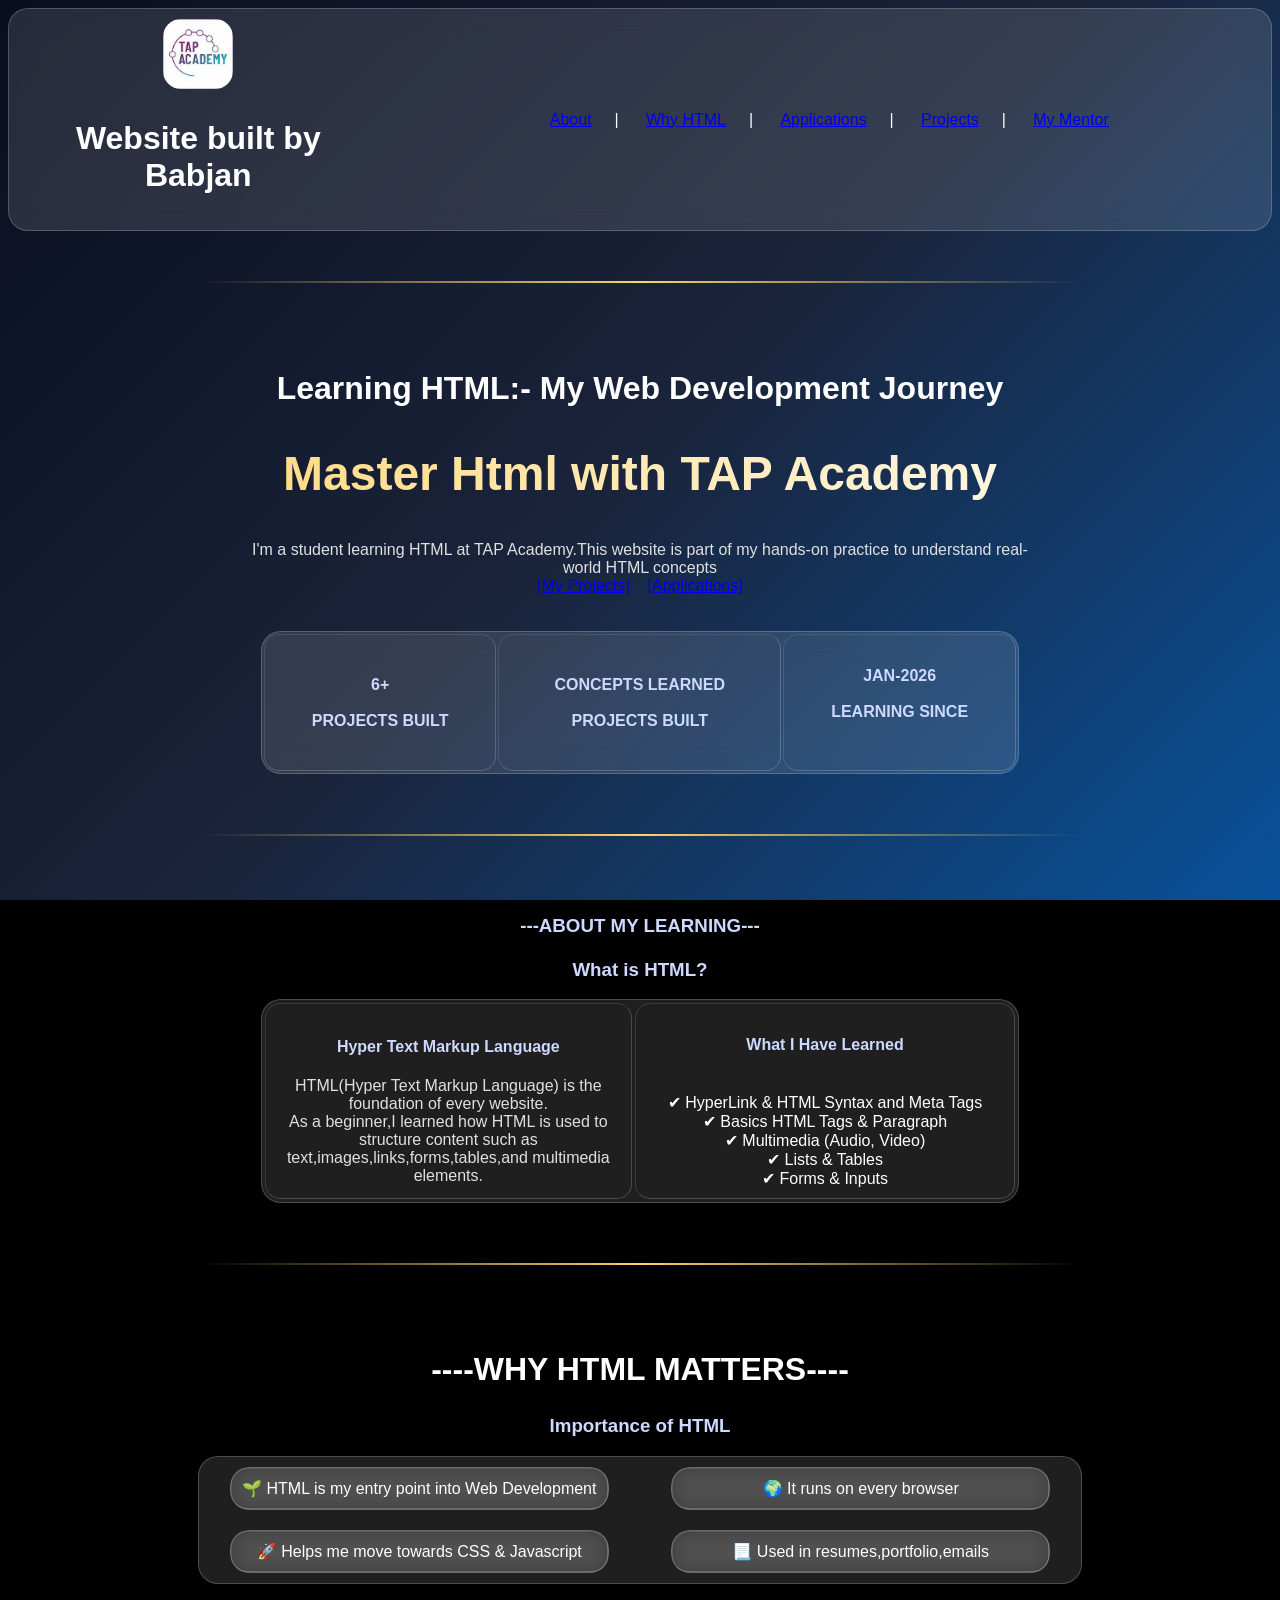
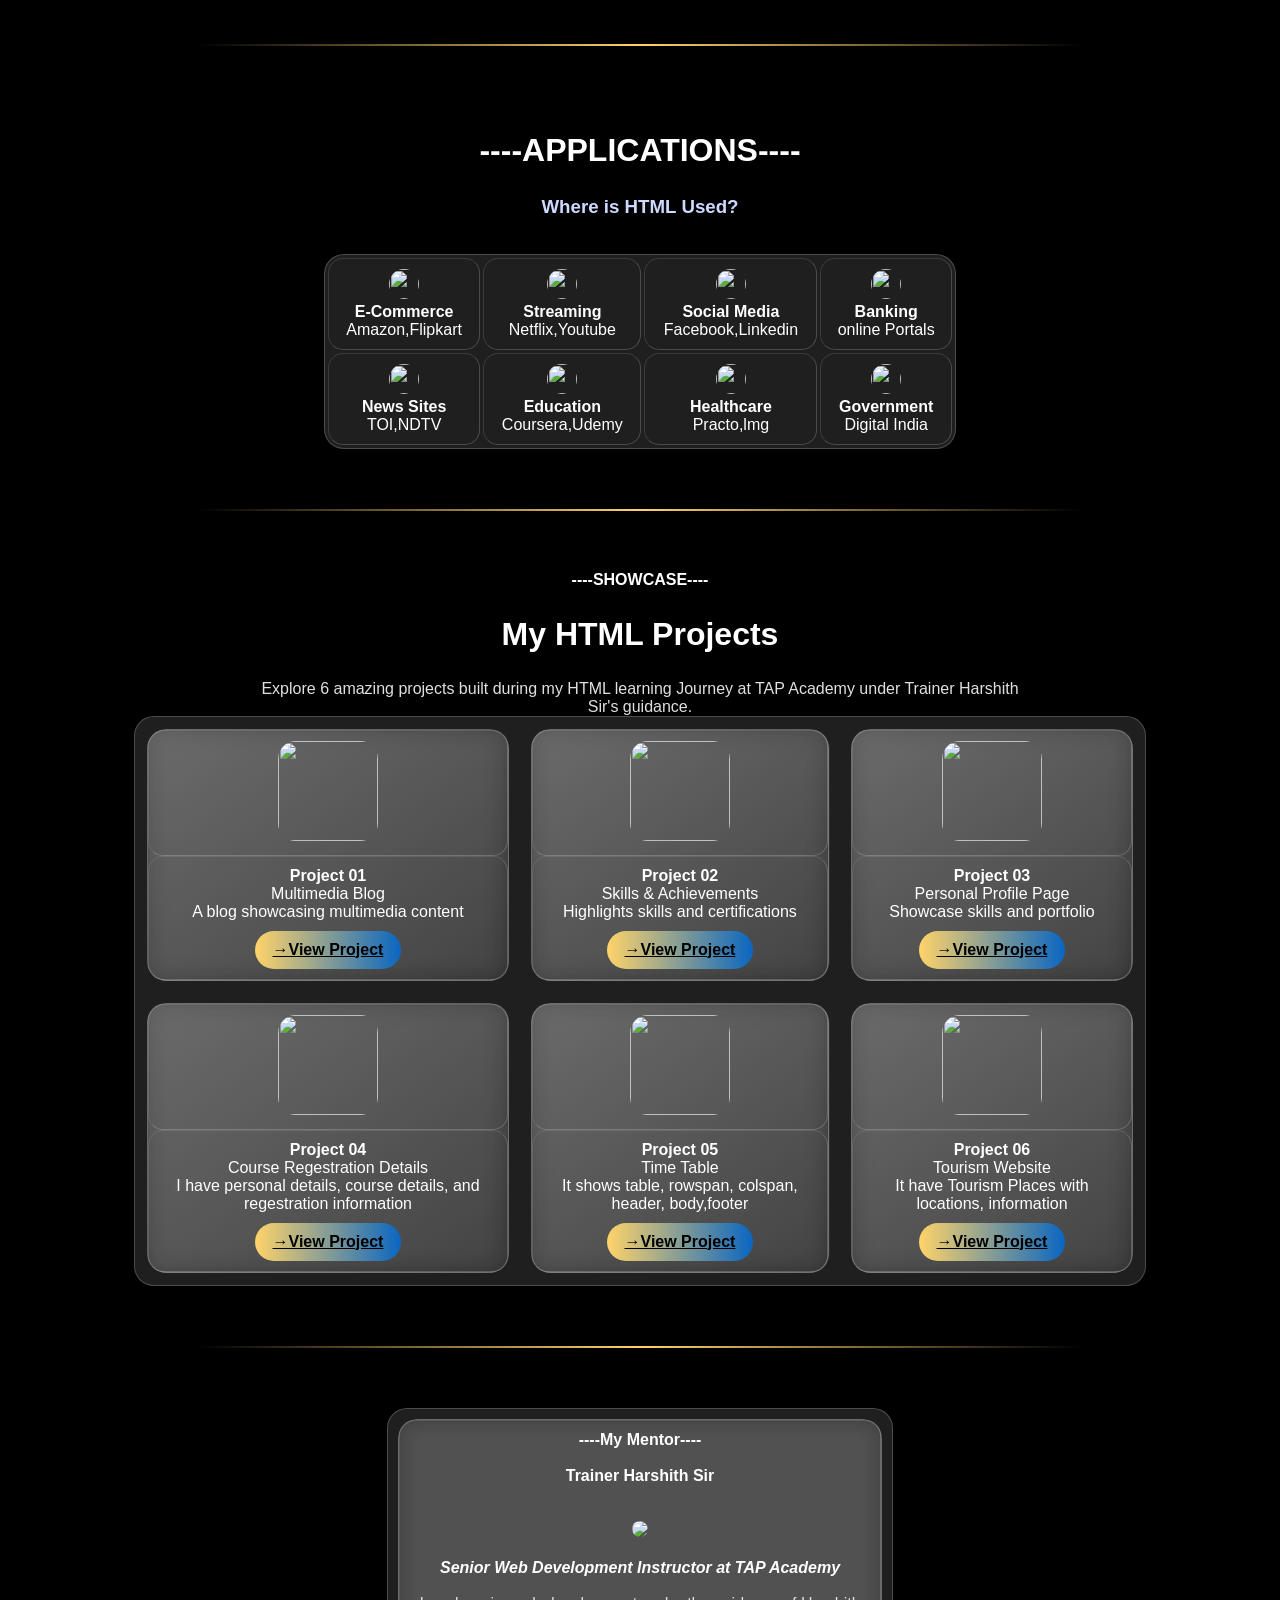
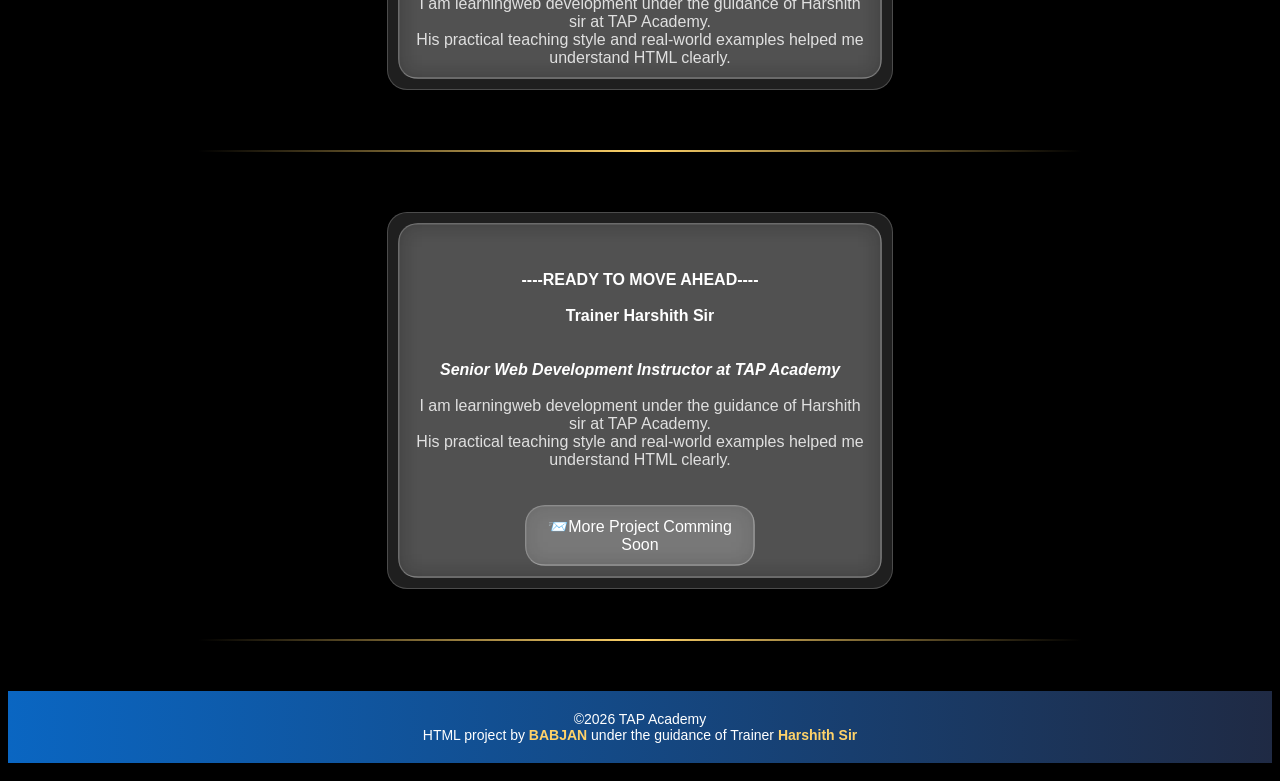
==== index.html @ b2060da7 "Added portfolio project files" ====
<!doctype html>
<html lang="en">
  <head>
    <meta charset="UTF-8" />
    <meta name="viewport" content="width=device-width, initial-scale=1.0" />
    <title>Final Project of HTML</title>
    <link rel="stylesheet" href="./style.css">
    <style>html{scroll-behavior: smooth;}</style>
  </head>
  <body>
    
      <table width="100%" cellpadding="15" cellspacing="0" borde="1" >
        <tr>
          <td width="30%">

                <img
                  src="./assets/tap.jpg"
                  alt="not found"
                  height="70%"
                  width="70px"
                />
                <h2>Website built by Babjan</h2>
              
                <td align="right">
                  <a href="#a">About</a>&nbsp;&nbsp;|&nbsp;&nbsp;
                  <a href="#a1">Why HTML</a>&nbsp;&nbsp;|&nbsp;&nbsp;
                  <a href="#a2">Applications</a>&nbsp;&nbsp;|&nbsp;&nbsp;
                  <a href="#a3">Projects</a>&nbsp;&nbsp;|&nbsp;&nbsp;
                  <a href="#a4">My Mentor</a>
                </td>
          </td>
        </tr>
    </table>
      <hr>
    <section>
    <center><h2>Learning HTML:- My Web Development Journey</h2>
        <h1>Master Html with TAP Academy</h1>
       <p> I'm a student learning HTML at TAP Academy.This website is part of my hands-on practice to understand real-world HTML concepts</p>
        
    <a href="#a3">[My Projects]</a>&nbsp;&nbsp;&nbsp;
    <a href="#a1">[Applications]</a><br><br><br>
    <table border="1" cellspacing="2" width="60%">
        <tr>
            <td><h4 style="text-align: center;">6+<br><br>PROJECTS BUILT</h4></h2></td>
            <td><h4 style="text-align: center;">CONCEPTS LEARNED<br><br>PROJECTS BUILT</h4></td>
            <td><h4 style="text-align: center;">JAN-2026<br><br>LEARNING SINCE<br><br></h4></td>
        </tr>
    </table>
    </center>
</section>

<hr width="90%" align="center">

<section id="a">
    <center>
        <h3>---ABOUT MY LEARNING---<br><br>What is HTML?</h3>
        <table border="1" cellspacing="3" cellpadding="5" width="60%" align="center">
            <tr>
                <td width="20%">
                        <h4>Hyper Text Markup Language</h4>
                        <p>HTML(Hyper Text Markup Language) is the foundation of every website.</p>
                        <p>As a beginner,I learned how HTML is used to structure content such as text,images,links,forms,tables,and multimedia elements.</p>
                </td>
                <td width="30%" align="center">
                     <h4>What I Have Learned</h4>
                     <br>
                    &#10004;&nbsp;<code>HyperLink &amp; HTML Syntax and Meta Tags</code><br>
                    &#10004;&nbsp;<code>Basics HTML Tags &amp; Paragraph</code><br>
                    &#10004;&nbsp;<code>Multimedia (Audio, Video)</code><br>
                    &#10004;&nbsp;<code>Lists &amp; Tables</code><br>
                    &#10004;&nbsp;<code>Forms &amp; Inputs</code><br>   
                </td>
            </tr>
        </table>
    </center>
    
</section>

<hr width="90%" align="center">

<section id="a1">
    <center><h2>----WHY HTML MATTERS----</h2>
<h3>Importance of HTML</h3></center>
<table width="70%" cellpadding="5" cellspacing="0" align="center">
  <tr> 
    <td align="center" width="50%">
      <table border="1" width="90%" cellpadding="15" cellspacing="0"> 
        <tr>
          <td align="center">
            &#127793; HTML is my entry point into Web Development
          </td>
        </tr>
      </table>
    </td>

    <td align="center" width="50%">
      <table border="1" width="90%" cellpadding="16" cellspacing="0"> 
        <tr>
          <td align="center">
            &#127757; It runs on every browser
          </td>
        </tr>
      </table>
    </td>   
  </tr>

  <tr> 
    <td align="center" width="50%">
      <table border="1" width="90%" cellpadding="15" cellspacing="0">
        <tr>
          <td align="center">
            &#128640; Helps me move towards CSS & Javascript
          </td>
        </tr>
      </table>
    </td>

    <td align="center" width="50%">
      <table border="1" width="90%" cellpadding="16" cellspacing="0">
        <tr>
          <td align="center">
            &#128195; Used in resumes,portfolio,emails
          </td>
        </tr>
      </table>
    </td>
  </tr>
</table>
</section>

<hr width="90%" align="center">


<section id="a2">
    <center><h2>----APPLICATIONS----</h2>
<h3>Where is HTML Used?</h3></center>
<table border="1" cellspacing="3" cellpadding="15" align="center" width="50%">
<tr>
    <td align="center"><img src="https://th.bing.com/th/id/OIP.m6vHUbxM4qGvx_zzkTU1ZwHaHa?w=145&h=180&c=7&r=0&o=7&dpr=1.3&pid=1.7&rm=3" height="30px" width="30px" /><br>
    <strong>E-Commerce</strong><br>Amazon,Flipkart</td>

    <td align="center"><img src="https://th.bing.com/th/id/OIP.EscmLL_QEJb-lt-h0QhR7wHaHa?w=165&h=180&c=7&r=0&o=7&dpr=1.3&pid=1.7&rm=3" height="30px" width="30px" /><br>
    <strong>Streaming</strong><br>Netflix,Youtube</td>

    <td align="center"><img src="https://th.bing.com/th/id/OIP.8rCgB4lXJ_KWZBUu80ySaQHaHa?w=217&h=188&c=7&r=0&o=7&dpr=1.3&pid=1.7&rm=3" height="30px" width="30px" /><br>
    <strong>Social Media</strong><br>Facebook,Linkedin</td>

    <td align="center"><img src="https://th.bing.com/th/id/OIP.sJnjR1BLaYWSbisc_c6HmwHaD4?w=337&h=180&c=7&r=0&o=7&dpr=1.3&pid=1.7&rm=3" height="30px" width="30px" /><br>
    <strong>Banking</strong><br>online Portals</td><br/></tr>

    <tr>

    <td align="center"><img src="https://th.bing.com/th/id/OIP.WgOadtvMy6-7T75wmMT-QAHaD4?w=291&h=180&c=7&r=0&o=7&dpr=1.3&pid=1.7&rm=3" height="30px" width="30px" /><br>
    <strong>News Sites</strong><br>TOI,NDTV</td>

    <td align="center"><img src="https://th.bing.com/th/id/OIP.IPx2QW91-AKJfD_4V-XQbAHaHa?w=172&h=180&c=7&r=0&o=7&dpr=1.3&pid=1.7&rm=3" height="30px" width="30px" /><br>
    <strong>Education</strong><br>Coursera,Udemy</td>

    <td align="center"><img src="https://static.vecteezy.com/system/resources/previews/017/177/954/original/round-medical-cross-symbol-on-transparent-background-free-png.png" height="30px" width="30px" /><br>
    <strong>Healthcare</strong><br>Practo,lmg</td>

    <td align="center"><img src="https://th.bing.com/th/id/OIP.lGdzNoOOOzlWIdYTEbRd3AHaD4?w=306&h=180&c=7&r=0&o=7&dpr=1.3&pid=1.7&rm=3" height="30px" width="30px" /><br>
    <strong>Government</strong><br>Digital India</td>
</tr>
</table>
</section>

<hr width="90%" align="center">

<section id="a3">
    <center> <strong>----SHOWCASE----</strong>
    <h2>My HTML Projects</h2>
    <p>Explore 6 amazing projects built during my HTML learning Journey at TAP Academy under Trainer Harshith Sir's guidance.</p></center>
    <table width="80%" cellpadding="20" align="center">
        <tr>

            <td>
                <table border="1" width="100%" cellpadding="20" cellspacing="0">
                    <tr>
                        <td align="center"><img src="https://images.emojiterra.com/microsoft/fluent-emoji/15.1/1024px/1f3a5_color.png" height="100px" width="100px"/></td>
                    </tr>
                    <tr>
                        <td><strong>Project 01</strong><br>Multimedia Blog<br>A blog showcasing multimedia content<br>
                        <a href="./project-1.html">&#8594;View Project</a></td>
                    </tr>
                </table>
            </td>

             <td>
                <table border="1" width="100%" cellpadding="20" cellspacing="0">
                    <tr>
                        <td align="center"><img src="https://th.bing.com/th/id/OIP.bEZi1TYp7rVrdid0XK0QLAAAAA?w=200&h=180&c=7&r=0&o=7&dpr=1.3&pid=1.7&rm=3" height="100px" width="100px"/></td>
                    </tr>
                    <tr>
                        <td><strong>Project 02</strong><br>Skills & Achievements<br>Highlights skills and certifications<br>
                        <a href="./project-2.html">&#8594;View Project</a></td>
                    </tr>
                </table>
            </td>

             <td>
                <table border="1" width="100%" cellpadding="20" cellspacing="0">
                    <tr>
                        <td align="center"><img src="https://tse1.mm.bing.net/th/id/OIP.06xSUFt7QYFcgziKMVt1hwHaHa?pid=ImgDet&w=185&h=185&c=7&dpr=1.3&o=7&rm=3" height="100px" width="100px"/></td>
                    </tr>
                    <tr>
                        <td><strong>Project 03</strong><br>Personal Profile Page<br>Showcase skills and portfolio<br>
                        <a href="./project-3.html">&#8594;View Project</a></td>
                    </tr>
                </table>
            </td>

        </tr>

        <tr>

            

            <td>
                <table border="1" width="100%" cellpadding="20" cellspacing="0">
                    <tr>
                        <td align="center"><img src="https://www.kindpng.com/picc/m/756-7564789_registration-icon-png-transparent-png.png" height="100px" width="100px"/></td>
                    </tr>
                    <tr>
                        <td><strong>Project 04</strong><br>Course Regestration Details<br>I have personal details, course details, and regestration information<br>
                             <a href="./project-4.html">&#8594;View Project</a>
                        </td>
                    </tr>
                </table>
            </td>

            <td>
                <table border="1" width="100%" cellpadding="20" cellspacing="0">
                    <tr>
                        <td align="center"><img src="https://img.freepik.com/premium-vector/illustration-calendar-date_498740-14715.jpg" height="100px" width="100px"/></td>
                    </tr>
                    <tr>
                        <td><strong>Project 05</strong><br>Time Table<br>It shows table, rowspan, colspan, header, body,footer<br>
                        <a href="./project-5.html">&#8594;View Project</a></td>
                    </tr>
                </table>
            </td>

            <td>
                <table border="1" width="100%" cellpadding="20" cellspacing="0">
                    <tr>
                        <td align="center"><img src="https://tse2.mm.bing.net/th/id/OIP.FB5dSRsHvfHQTujWLWpkeQHaIa?w=768&h=872&rs=1&pid=ImgDetMain&o=7&rm=3" height="100px" width="100px"/></td>
                    </tr>
                    <tr>
                        <td><strong>Project 06</strong><br>Tourism Website<br>It have Tourism Places with locations, information<br>
                            <a href="./project-6.html">&#8594;View Project</a>
                        </td>
                    </tr>
                </table>
            </td>

        </tr>

    </table>
</section>

<hr width="90%" align="center">

<section id="a4" >
    <table align="center" width="40%" cellpadding="20"  cellspacing="0">
        <tr>
        <td align="center">
        <table border="1"  width="100%" cellpadding="15" cellspacing="0">
        <td align="center"><strong>----My Mentor----</strong><br><br><b>Trainer Harshith Sir</b><br><br><br><img src="https://tse4.mm.bing.net/th/id/OIP.xToJ0WnHPA_7rdATofqCewHaHa?pid=ImgDet&w=185&h=185&c=7&dpr=1.3&o=7&rm=3" height="100px" weight="100%"/><br><br><b><em>Senior Web Development Instructor at TAP Academy<br><br></em></b>
            <p>I am learningweb development under the guidance of Harshith sir at TAP Academy.<br>His practical teaching style and real-world examples helped me understand HTML clearly.</p></td>
        </table>
        </td>
        </tr>
    </table>
</section>

<hr width="90%" align="center">

<section id="a5" >
    <table align="center" width="40%" cellpadding="20"  cellspacing="0">
        <tr>
        <td align="center">
        <table border="1"  width="100%" cellpadding="15" cellspacing="0">
        <td align="center">
            <br><br>
            <strong>----READY TO MOVE AHEAD----</strong>
            <br><br>
            <b>Trainer Harshith Sir</b><br><br><br>
            <b><em>Senior Web Development Instructor at TAP Academy<br><br></em></b>
            <p>I am learningweb development under the guidance of Harshith sir at TAP Academy.<br>His practical teaching style and real-world examples helped me understand HTML clearly.</p>
            <br><br>
            <table border="1" width="50%" cellpadding="5" cellspacing="0" align="center">
            <td align="center">&#128232;More Project Comming Soon</td>
        </table>
        </td>
        </tr>
        </table>
        </td>
        
    </table>
</div>

<hr width="90%" align="center">
    
<footer align="center">
    &#169;2026 TAP Academy<br>HTML project by <strong>BABJAN</strong> under the guidance of Trainer <strong>Harshith Sir</strong>
</footer>
    
  </body>
</html>
---- style.css ----
/* =========================
   PREMIUM BASE
========================= */
* {
  margin: 1;
  padding: 0;
  box-sizing: border-box;
  font-family: "Inter", "Segoe UI", sans-serif;
}

body {
  color: #ffffff;
  background: #000;
  overflow-x: hidden;
}

/* =========================
   BACKGROUND VIDEO
========================= */
#bg-video {
  position: fixed;
  inset: 0;
  width: 100%;
  height: 100%;
  object-fit: cover;
  z-index: -3;
}

/* Gradient luxury overlay */
body::before {
  content: "";
  position: fixed;
  inset: 0;
  background: linear-gradient(
    135deg,
    rgba(10, 15, 35, 0.9),
    rgba(31, 42, 68, 0.85),
    rgba(10, 102, 194, 0.8)
  );
  z-index: -2;
}

/* =========================
   WRAPPER
========================= */
.portfolio-wrapper {
  width: 100%;
}

/* =========================
   TYPOGRAPHY
========================= */
h1 {
  font-size: 3rem;
  background: linear-gradient(90deg, #ffd369, #ffffff);
  -webkit-background-clip: text;
  -webkit-text-fill-color: transparent;
}

h2 {
  font-size: 2rem;
  color: #ffffff;
}

h3,
h4 {
  color: #cdd9ff;
}

p {
  color: #e0e0e0;
  max-width: 780px;
  margin: auto;
}

/* =========================
   NAVIGATION
========================= */
td a {
  padding: 10px 14px;
  border-radius: 30px;
  transition: all 0.3s ease;
}

td a:hover {
  background: linear-gradient(90deg, #ffd369, #0a66c2);
  color: #000;
  box-shadow: 0 0 25px rgba(255, 211, 105, 0.6);
}

/* =========================
   SECTION LAYOUT
========================= */
section {
  padding: 10px 0;
}

/* =========================
   GLASS CARDS
========================= */
table {
  background: rgba(255, 255, 255, 0.12);
  backdrop-filter: blur(12px);
  border-radius: 20px;
  border: 1px solid rgba(255, 255, 255, 0.2);
  margin-left: auto;
  margin-right: auto;
}

table td {
  padding: 10px;
  border-radius: 15px;
  text-align: center;
}

/* Lift on hover */
table td:hover {
  transform: translateY(-8px);
  transition: 0.3s ease;
}

/* =========================
   PROJECT CARDS
========================= */
#a3 table table {
  background: linear-gradient(
    145deg,
    rgba(255, 255, 255, 0.25),
    rgba(255, 255, 255, 0.05)
  );
  transition: 0.4s ease;
}

#a3 table table:hover {
  transform: scale(1.05);
  box-shadow: 0 20px 50px rgba(0, 0, 0, 0.6);
}

/* =========================
   BUTTON STYLE
========================= */
a[href*="project"] {
  display: inline-block;
  margin-top: 10px;
  padding: 10px 18px;
  border-radius: 30px;
  background: linear-gradient(90deg, #ffd369, #0a66c2);
  color: #000;
  font-weight: 700;
}

a[href*="project"]:hover {
  filter: brightness(1.1);
}

/* =========================
   HR LINE
========================= */
hr {
  border: none;
  height: 2px;
  width: 70%;
  margin: 50px auto;
  background: linear-gradient(to right, transparent, #ffd369, transparent);
}

/* =========================
   IMAGES
========================= */
img {
  border-radius: 18px;
}

/* =========================
   FOOTER
========================= */
footer {
  background: linear-gradient(90deg, #0a66c2, #1f2a44);
  padding: 20px;
  font-size: 14px;
}

footer strong {
  color: #ffd369;
}

/* =========================
   MOBILE OPTIMIZATION
========================= */
@media (max-width: 768px) {
  h1 {
    font-size: 2.2rem;
  }

  table {
    width: 100% !important;
  }

  td {
    display: block;
    width: 100% !important;
    text-align: center;
  }
}
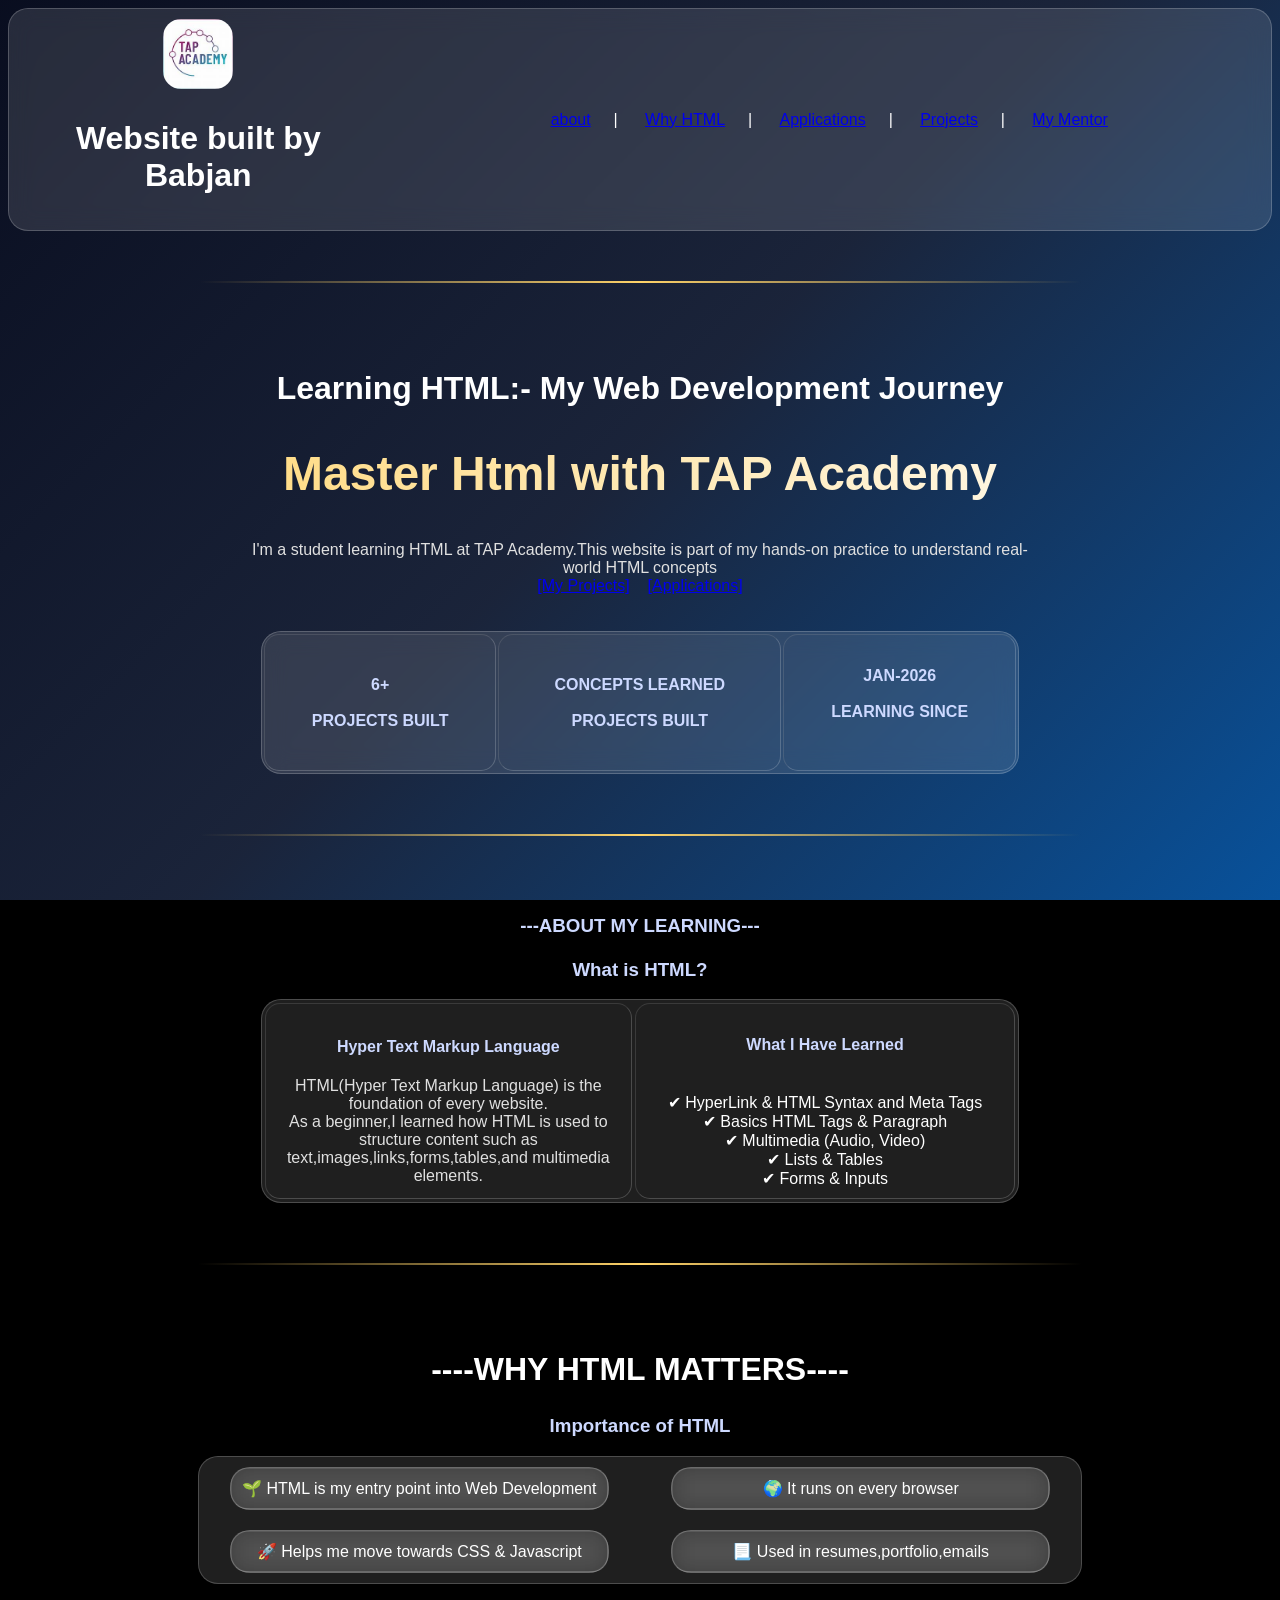
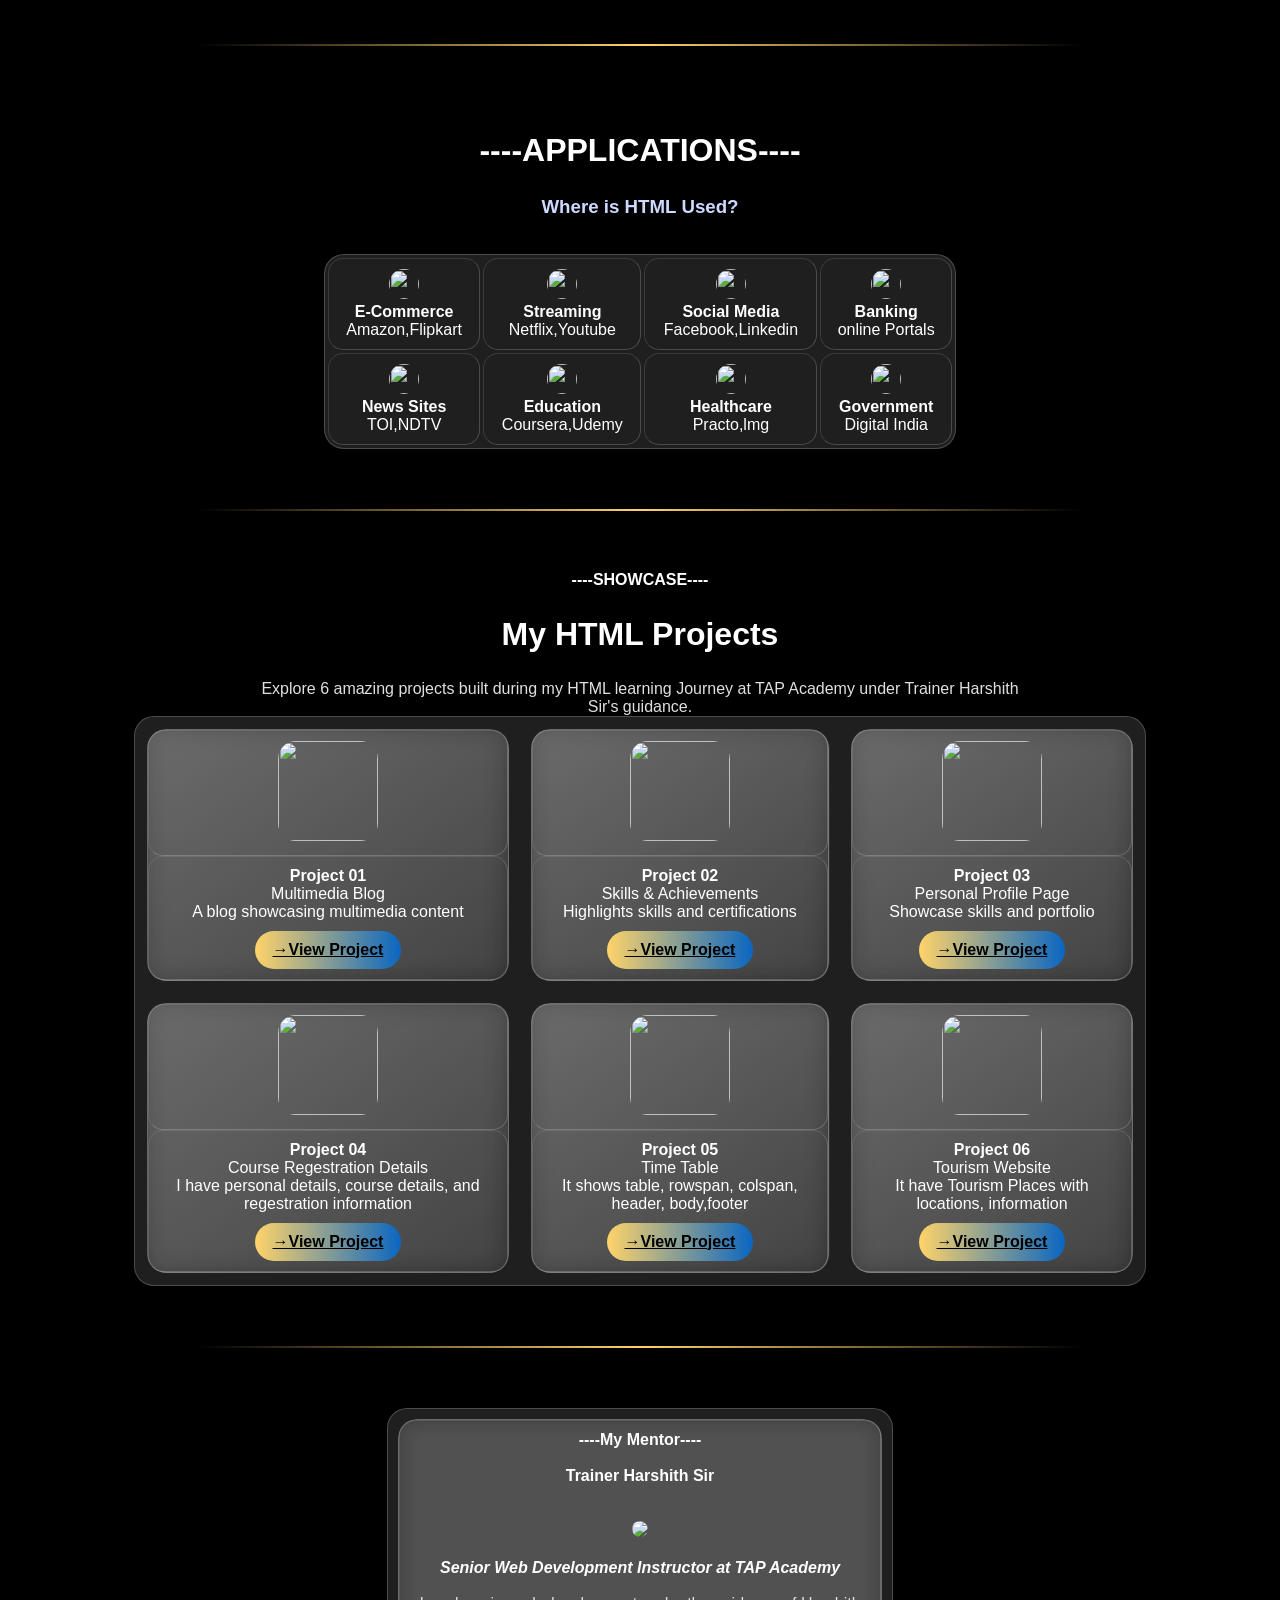
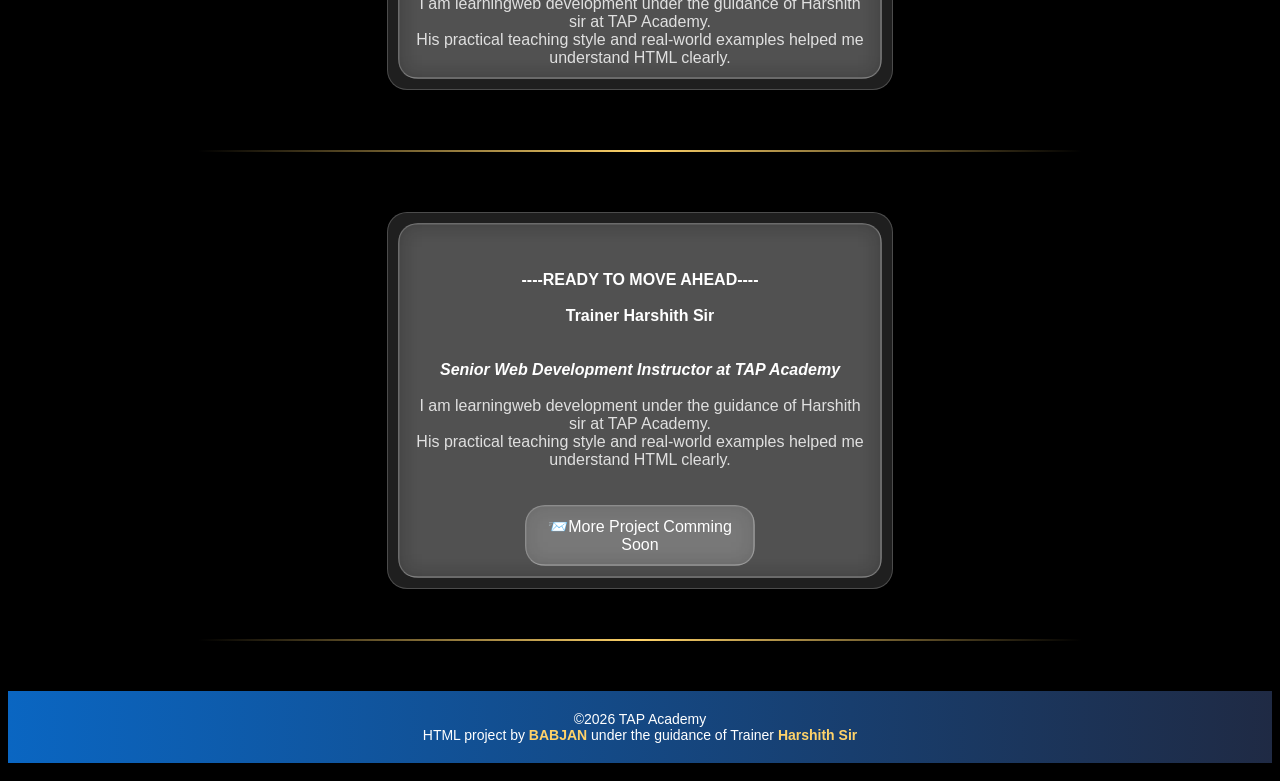
==== commit b3d6b2dc: "Fix duplicate 'About' link in index.html" ====
--- a/index.html
+++ b/index.html
@@ -22,7 +22,7 @@
                 <h2>Website built by Babjan</h2>
               
                 <td align="right">
-                  <a href="#a">About</a>&nbsp;&nbsp;|&nbsp;&nbsp;
+                  <a href="#a">about</a>&nbsp;&nbsp;|&nbsp;&nbsp;
                   <a href="#a1">Why HTML</a>&nbsp;&nbsp;|&nbsp;&nbsp;
                   <a href="#a2">Applications</a>&nbsp;&nbsp;|&nbsp;&nbsp;
                   <a href="#a3">Projects</a>&nbsp;&nbsp;|&nbsp;&nbsp;
@@ -307,4 +307,4 @@
 </footer>
     
   </body>
-</html>+</html>
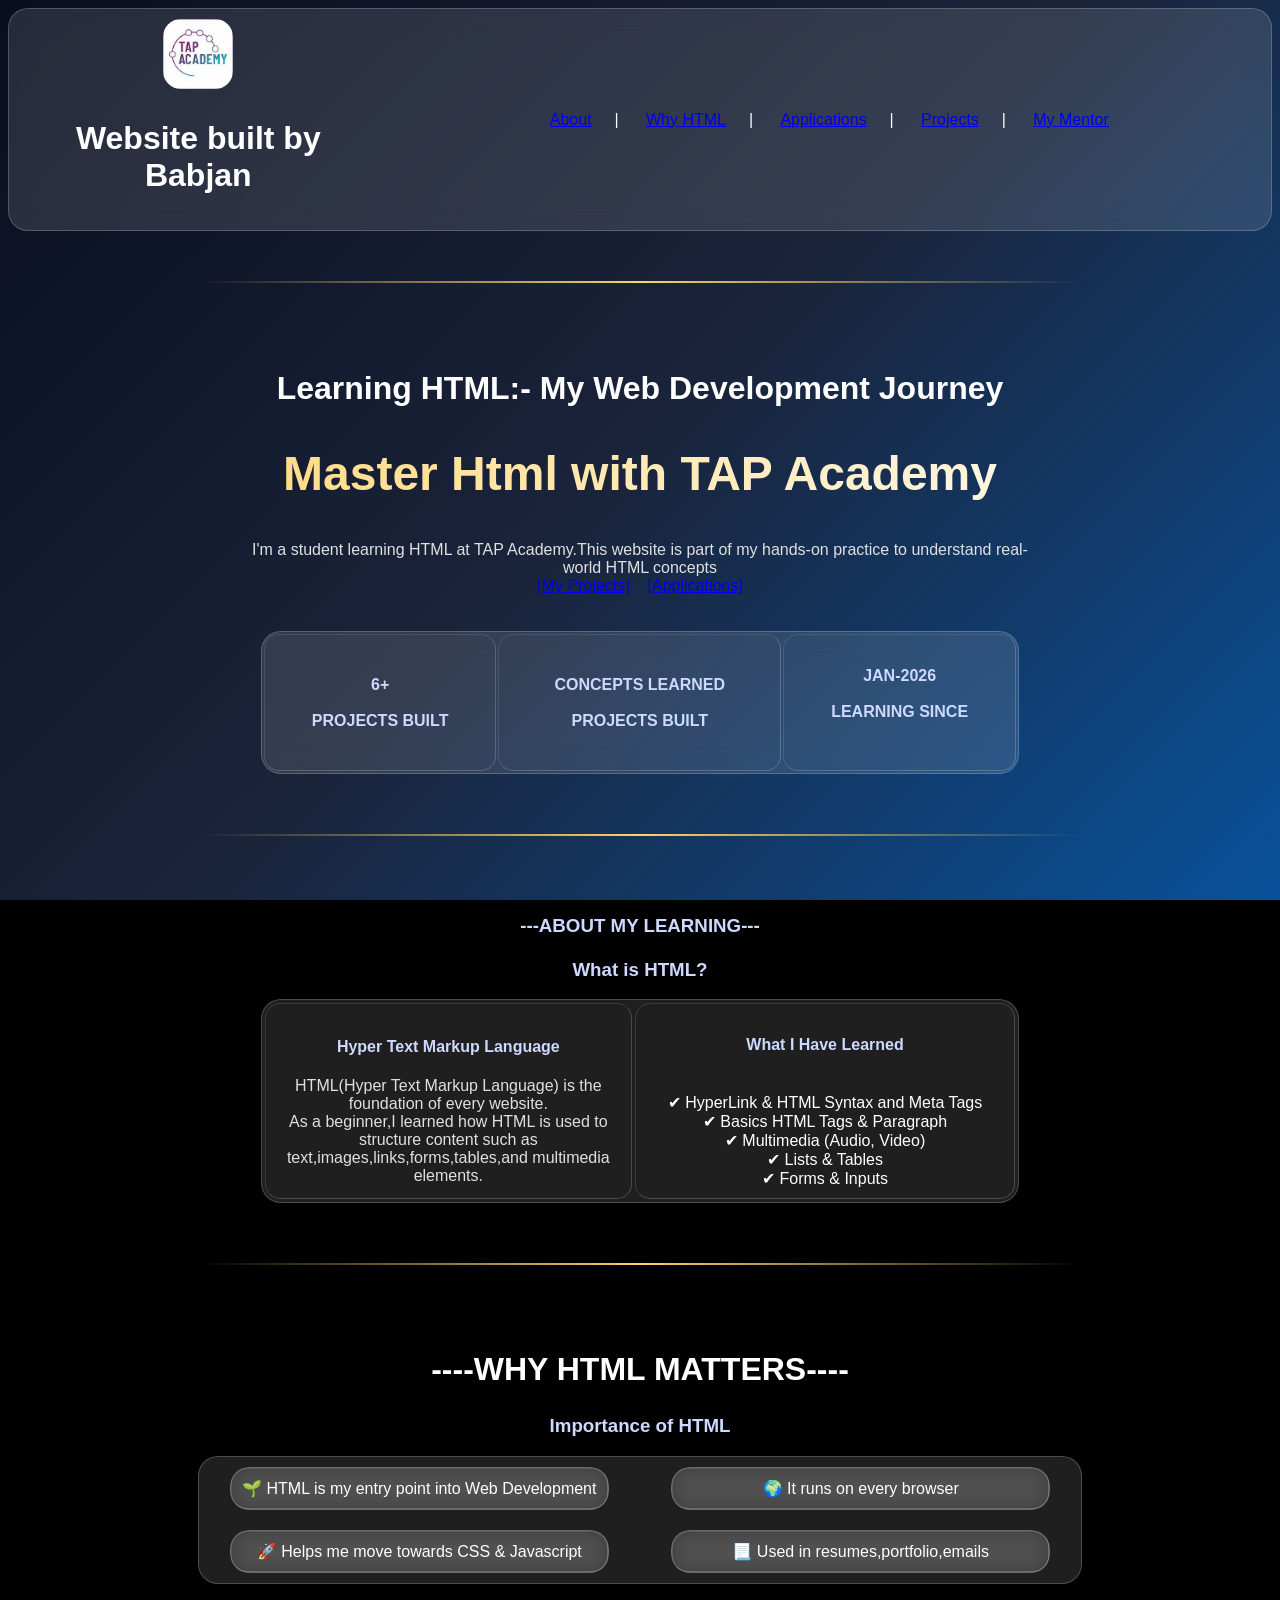
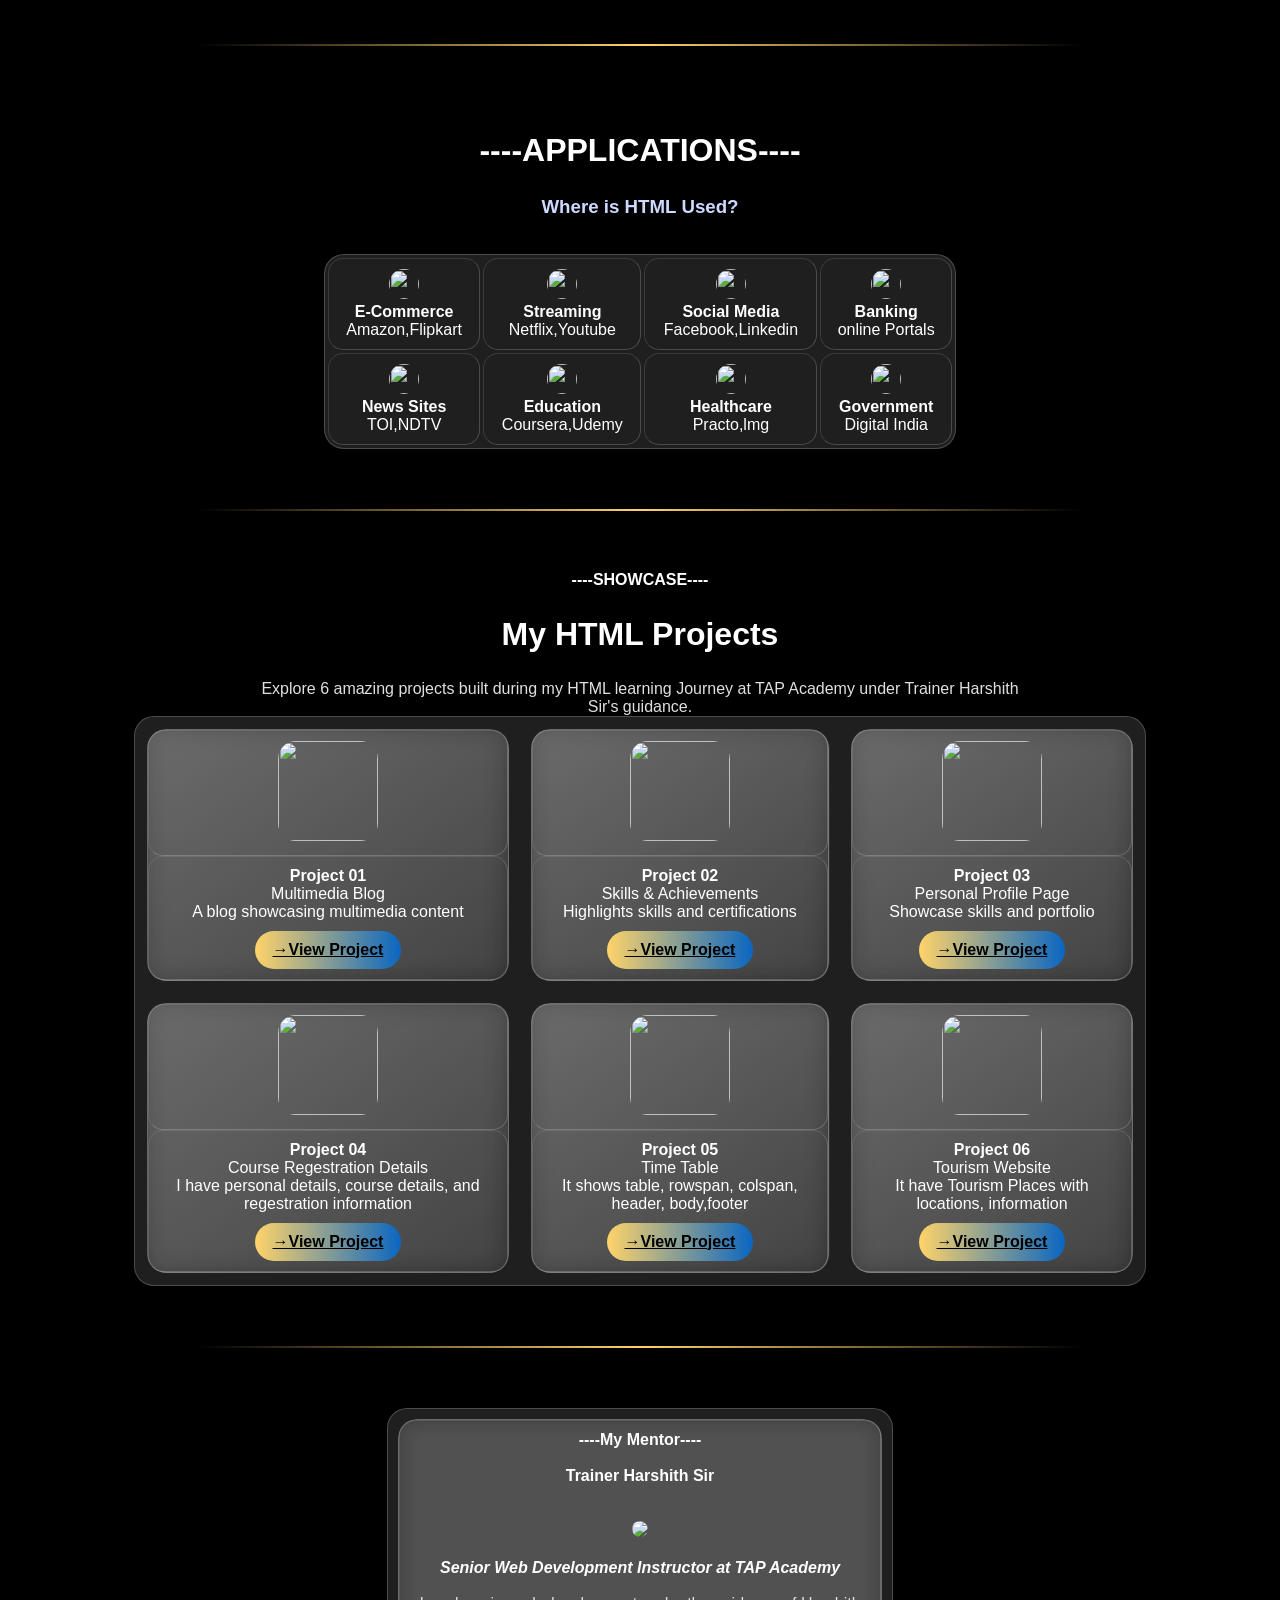
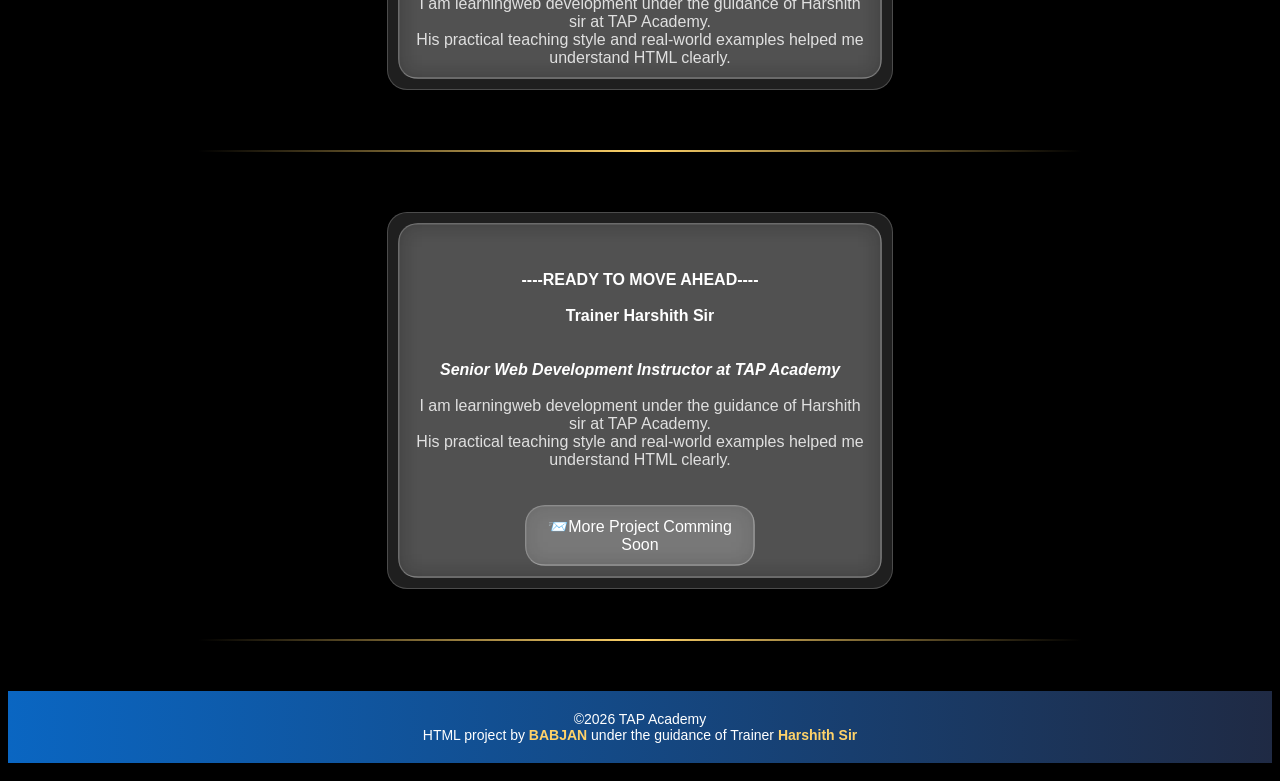
==== commit face7e50: "Fix link text from 'about' to 'About'" ====
--- a/index.html
+++ b/index.html
@@ -22,7 +22,7 @@
                 <h2>Website built by Babjan</h2>
               
                 <td align="right">
-                  <a href="#a">about</a>&nbsp;&nbsp;|&nbsp;&nbsp;
+                  <a href="#a">About</a>&nbsp;&nbsp;|&nbsp;&nbsp;
                   <a href="#a1">Why HTML</a>&nbsp;&nbsp;|&nbsp;&nbsp;
                   <a href="#a2">Applications</a>&nbsp;&nbsp;|&nbsp;&nbsp;
                   <a href="#a3">Projects</a>&nbsp;&nbsp;|&nbsp;&nbsp;
